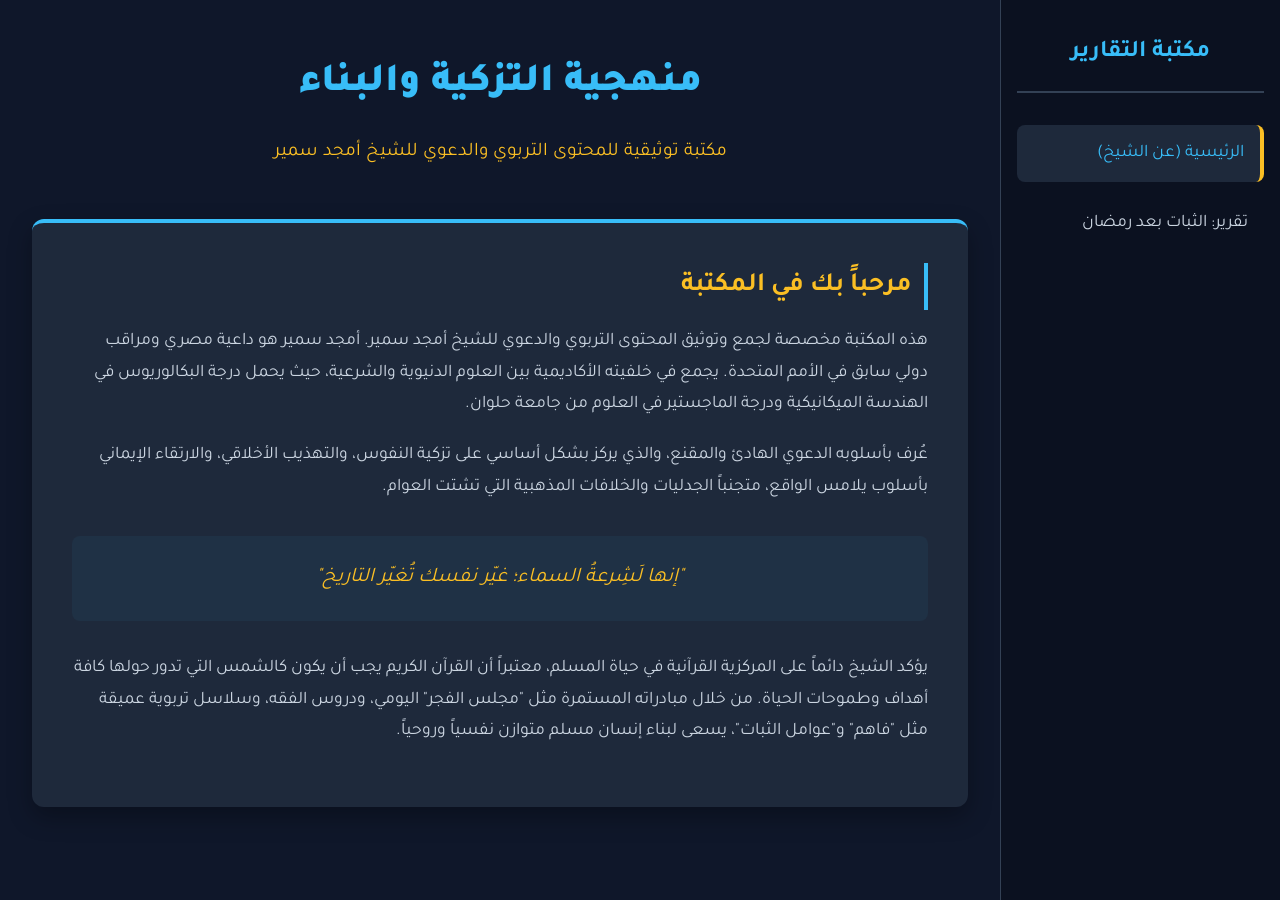
==== index.html @ 7562ff7b "Adding main page and first report" ====
<!DOCTYPE html>
<html lang="ar" dir="rtl">
<head>
    <meta charset="UTF-8">
    <meta name="viewport" content="width=device-width, initial-scale=1.0">
    <title>مكتبة تقارير أمجد سمير | الرئيسية</title>
    <link rel="stylesheet" href="style.css">
</head>
<body>

    <button class="menu-toggle" onclick="toggleMenu()">القائمة</button>

    <aside class="sidebar" id="sidebar">
        <h2>مكتبة التقارير</h2>
        <ul class="nav-links">
            <li><a href="index.html" class="active">الرئيسية (عن الشيخ)</a></li>
            <li><a href="report1.html">تقرير: الثبات بعد رمضان</a></li>
        </ul>
    </aside>

    <main class="main-wrapper">
        <div class="intro-header">
            <h1>منهجية التزكية والبناء</h1>
            <p class="subtitle">مكتبة توثيقية للمحتوى التربوي والدعوي للشيخ أمجد سمير</p>
        </div>

        <div class="card">
            <h2>مرحباً بك في المكتبة</h2>
            <p>هذه المكتبة مخصصة لجمع وتوثيق المحتوى التربوي والدعوي للشيخ أمجد سمير. أمجد سمير هو داعية مصري ومراقب دولي سابق في الأمم المتحدة. يجمع في خلفيته الأكاديمية بين العلوم الدنيوية والشرعية، حيث يحمل درجة البكالوريوس في الهندسة الميكانيكية ودرجة الماجستير في العلوم من جامعة حلوان.</p>
            <p>عُرف بأسلوبه الدعوي الهادئ والمقنع، والذي يركز بشكل أساسي على تزكية النفوس، والتهذيب الأخلاقي، والارتقاء الإيماني بأسلوب يلامس الواقع، متجنباً الجدليات والخلافات المذهبية التي تشتت العوام.</p>
            
            <blockquote>
                "إنها لَشِرعةُ السماء؛ غيّر نفسك تُغيّر التاريخ"
            </blockquote>
            
            <p>يؤكد الشيخ دائماً على المركزية القرآنية في حياة المسلم، معتبراً أن القرآن الكريم يجب أن يكون كالشمس التي تدور حولها كافة أهداف وطموحات الحياة. من خلال مبادراته المستمرة مثل "مجلس الفجر" اليومي، ودروس الفقه، وسلاسل تربوية عميقة مثل "فاهم" و"عوامل الثبات"، يسعى لبناء إنسان مسلم متوازن نفسياً وروحياً.</p>
        </div>
    </main>

    <script>
        function toggleMenu() {
            document.getElementById('sidebar').classList.toggle('show');
        }
    </script>
</body>
</html>
---- style.css ----
@import url('https://fonts.googleapis.com/css2?family=Tajawal:wght@400;500;700;900&display=swap');

:root {
    --bg-dark: #0f172a;
    --surface-dark: #1e293b;
    --primary: #38bdf8;
    --secondary: #fbbf24;
    --text-main: #f8fafc;
    --text-muted: #cbd5e1;
    --sidebar-bg: #0b1120;
    --hover-color: #1e293b;
    --border-color: #334155;
}

* { box-sizing: border-box; margin: 0; padding: 0; }

body {
    font-family: 'Tajawal', sans-serif;
    background-color: var(--bg-dark);
    color: var(--text-main);
    display: flex;
    min-height: 100vh;
    overflow-x: hidden;
    line-height: 1.8;
}

/* Sidebar Styles */
.sidebar {
    width: 280px;
    background-color: var(--sidebar-bg);
    border-left: 1px solid var(--border-color);
    padding: 2rem 1rem;
    display: flex;
    flex-direction: column;
    position: fixed;
    height: 100vh;
    overflow-y: auto;
    transition: transform 0.3s ease;
    z-index: 1000;
}

.sidebar h2 {
    color: var(--primary);
    font-size: 1.5rem;
    margin-bottom: 2rem;
    text-align: center;
    border-bottom: 2px solid var(--border-color);
    padding-bottom: 1rem;
}

.nav-links { list-style: none; }
.nav-links li { margin-bottom: 0.8rem; }
.nav-links a {
    color: var(--text-muted);
    text-decoration: none;
    font-size: 1.1rem;
    display: block;
    padding: 0.8rem 1rem;
    border-radius: 8px;
    transition: all 0.3s ease;
}

.nav-links a:hover,.nav-links a.active {
    background-color: var(--hover-color);
    color: var(--primary);
    border-right: 4px solid var(--secondary);
}

/* Main Content Styles */
.main-wrapper {
    flex: 1;
    margin-right: 280px;
    padding: 3rem 2rem;
    width: calc(100% - 280px);
    animation: fadeIn 0.8s ease-out forwards;
}

.intro-header {
    text-align: center;
    margin-bottom: 3rem;
}

.intro-header h1 {
    color: var(--primary);
    font-size: 2.5rem;
    margin-bottom: 1rem;
    font-weight: 900;
}

.intro-header p.subtitle {
    color: var(--secondary);
    font-size: 1.2rem;
}

/* Cards & Content */
.card {
    background-color: var(--surface-dark);
    padding: 2.5rem;
    border-radius: 12px;
    box-shadow: 0 10px 25px rgba(0,0,0,0.3);
    margin-bottom: 2.5rem;
    font-size: 1.1rem;
    border-top: 4px solid var(--primary);
    transition: transform 0.3s ease;
}

.card:hover { transform: translateY(-5px); }

.card h2,.card h3 {
    color: var(--secondary);
    margin-bottom: 1rem;
    border-right: 4px solid var(--primary);
    padding-right: 12px;
}

.card h3 { color: #7dd3fc; border: none; padding-right: 0; font-size: 1.4rem; margin-top: 1.5rem; }
.card p { color: var(--text-muted); margin-bottom: 1.2rem; }

.card blockquote {
    font-size: 1.3rem;
    color: var(--secondary);
    font-style: italic;
    text-align: center;
    margin: 2rem 0;
    padding: 1.5rem;
    background: rgba(56, 189, 248, 0.05);
    border-radius: 8px;
}

/* Video Wrapper */
.video-wrapper {
    position: relative;
    padding-bottom: 56.25%;
    height: 0;
    overflow: hidden;
    border-radius: 16px;
    margin: 0 auto 3rem auto;
    border: 1px solid var(--border-color);
    background-color: #000;
    box-shadow: 0 0 20px rgba(56, 189, 248, 0.2);
}

.video-wrapper iframe {
    position: absolute;
    top: 0;
    left: 0;
    width: 100%;
    height: 100%;
    border: none;
}

/* Tables & Lists */
table {
    width: 100%;
    border-collapse: collapse;
    margin-top: 1rem;
    background-color: rgba(15,23,42,0.5);
    border-radius: 8px;
    overflow: hidden;
}
th, td { padding: 1rem; text-align: right; border-bottom: 1px solid var(--border-color); }
th { background-color: rgba(56, 189, 248, 0.1); color: var(--primary); }
.pillars-list { list-style: none; }
.pillars-list li {
    background: rgba(15,23,42,0.4);
    margin-bottom: 1.2rem;
    padding: 1.5rem;
    border-radius: 8px;
    border-right: 4px solid var(--secondary);
}
.pillars-list h4 { color: var(--primary); margin-bottom: 0.5rem; font-size: 1.2rem; }

/* Mobile Toggle */
.menu-toggle {
    display: none;
    position: fixed;
    top: 1rem;
    right: 1rem;
    background: var(--primary);
    color: #000;
    border: none;
    padding: 0.5rem 1rem;
    border-radius: 5px;
    z-index: 1001;
    cursor: pointer;
    font-family: 'Tajawal', sans-serif;
    font-weight: bold;
}

@keyframes fadeIn {
    from { opacity: 0; transform: translateY(20px); }
    to { opacity: 1; transform: translateY(0); }
}

@media (max-width: 768px) {
   .sidebar { transform: translateX(100%); }
   .sidebar.show { transform: translateX(0); }
   .main-wrapper { margin-right: 0; width: 100%; padding: 4rem 1rem 1rem 1rem; }
   .menu-toggle { display: block; }
}
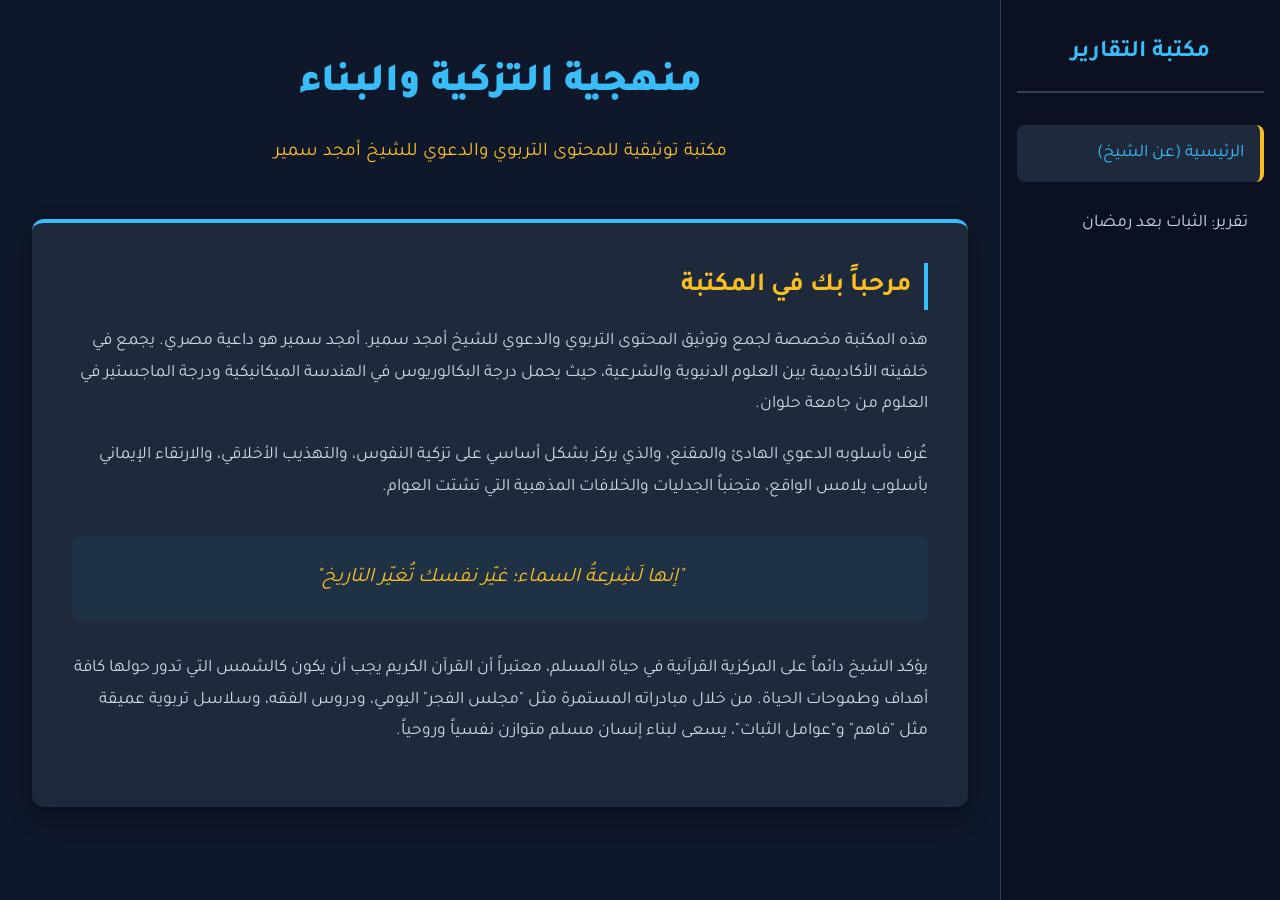
==== commit 80e3cd7c: "Update index.html" ====
--- a/index.html
+++ b/index.html
@@ -3,7 +3,7 @@
 <head>
     <meta charset="UTF-8">
     <meta name="viewport" content="width=device-width, initial-scale=1.0">
-    <title>مكتبة تقارير أمجد سمير | الرئيسية</title>
+    <title>مكتبة تقارير الداعية أمجد سمير | الرئيسية</title>
     <link rel="stylesheet" href="style.css">
 </head>
 <body>
@@ -26,7 +26,7 @@
 
         <div class="card">
             <h2>مرحباً بك في المكتبة</h2>
-            <p>هذه المكتبة مخصصة لجمع وتوثيق المحتوى التربوي والدعوي للشيخ أمجد سمير. أمجد سمير هو داعية مصري ومراقب دولي سابق في الأمم المتحدة. يجمع في خلفيته الأكاديمية بين العلوم الدنيوية والشرعية، حيث يحمل درجة البكالوريوس في الهندسة الميكانيكية ودرجة الماجستير في العلوم من جامعة حلوان.</p>
+            <p>هذه المكتبة مخصصة لجمع وتوثيق المحتوى التربوي والدعوي للشيخ أمجد سمير. أمجد سمير هو داعية مصري. يجمع في خلفيته الأكاديمية بين العلوم الدنيوية والشرعية، حيث يحمل درجة البكالوريوس في الهندسة الميكانيكية ودرجة الماجستير في العلوم من جامعة حلوان.</p>
             <p>عُرف بأسلوبه الدعوي الهادئ والمقنع، والذي يركز بشكل أساسي على تزكية النفوس، والتهذيب الأخلاقي، والارتقاء الإيماني بأسلوب يلامس الواقع، متجنباً الجدليات والخلافات المذهبية التي تشتت العوام.</p>
             
             <blockquote>
@@ -43,4 +43,4 @@
         }
     </script>
 </body>
-</html>+</html>
